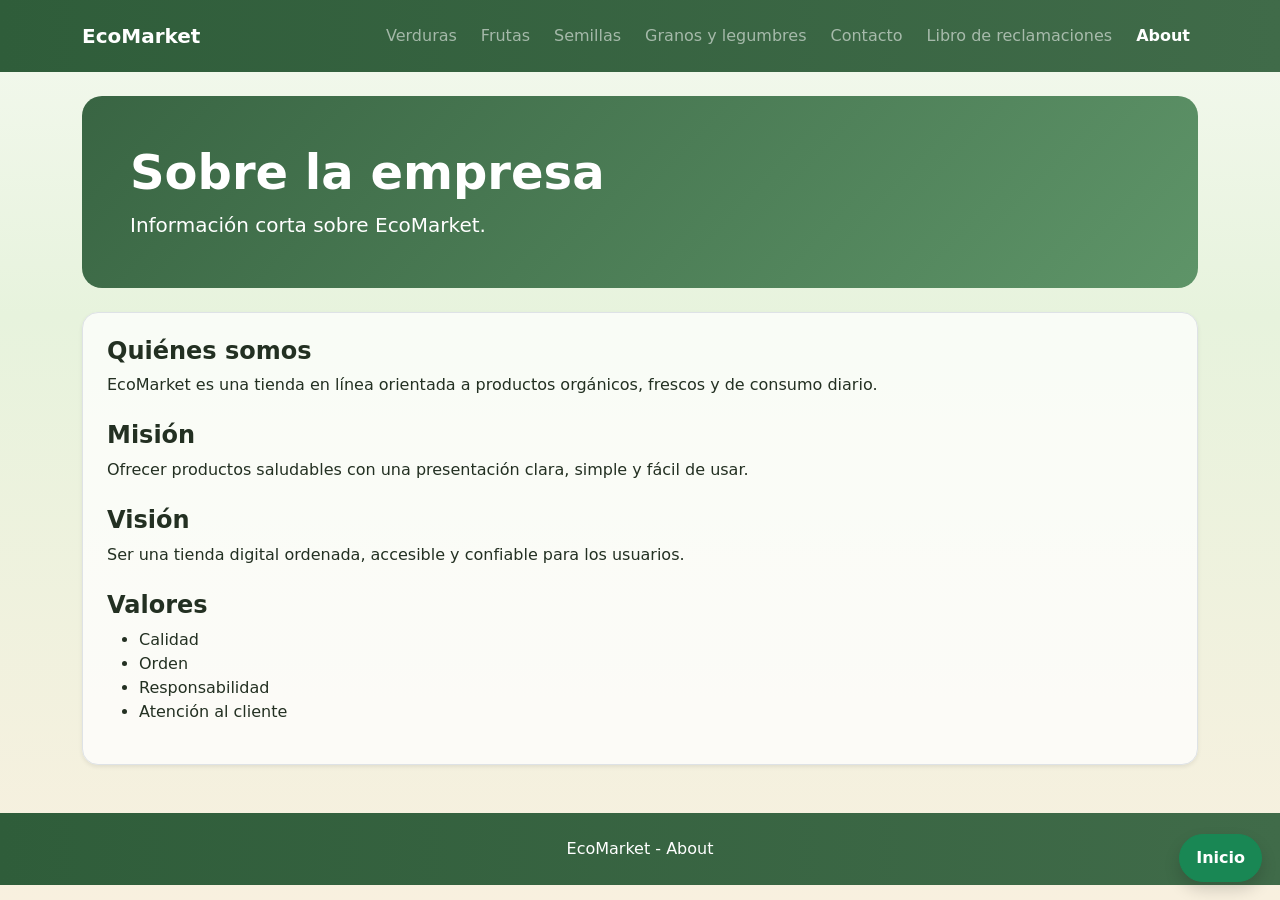
==== about.html @ c73733d3 "Add files via upload" ====
<!doctype html>
<html lang="es">
<head>
  <meta charset="utf-8">
  <meta name="viewport" content="width=device-width, initial-scale=1">
  <title>EcoMarket | About</title>
  <link href="https://cdn.jsdelivr.net/npm/bootstrap@5.3.3/dist/css/bootstrap.min.css" rel="stylesheet">
</head>
<body style="margin:0; min-height:100vh; color:#233022; background:linear-gradient(180deg,#f4f9ef 0%,#e7f3dd 35%,#f8f0df 100%);">
  <nav class="navbar navbar-expand-lg navbar-dark sticky-top" style="background:linear-gradient(90deg,#2f5d3a,#406b49);">
    <div class="container py-2">
      <a class="navbar-brand fw-bold" href="index.html">EcoMarket</a>
      <button class="navbar-toggler" type="button" data-bs-toggle="collapse" data-bs-target="#menuEco">
        <span class="navbar-toggler-icon"></span>
      </button>
      <div class="collapse navbar-collapse" id="menuEco">
        <ul class="navbar-nav ms-auto gap-lg-2">
<li class="nav-item"><a class="nav-link" aria-current="page" href="index.html">Verduras</a></li>
<li class="nav-item"><a class="nav-link" aria-current="page" href="segundaP.html">Frutas</a></li>
<li class="nav-item"><a class="nav-link" aria-current="page" href="terceraP.html">Semillas</a></li>
<li class="nav-item"><a class="nav-link" aria-current="page" href="cuarta.html">Granos y legumbres</a></li>
<li class="nav-item"><a class="nav-link" aria-current="page" href="contacto.html">Contacto</a></li>
<li class="nav-item"><a class="nav-link" aria-current="page" href="libroR.html">Libro de reclamaciones</a></li>
<li class="nav-item"><a class="nav-link active fw-bold" aria-current="page" href="about.html">About</a></li>
        </ul>
      </div>
    </div>
  </nav>

  <main class="container py-4">
    <section class="p-4 p-md-5 text-white mb-4" style="border-radius:1.25rem; background:linear-gradient(135deg, rgba(47,93,58,.95), rgba(79,138,91,.90));">
      <h1 class="display-5 fw-bold">Sobre la empresa</h1>
      <p class="lead mb-0">Información corta sobre EcoMarket.</p>
    </section>

    <section class="bg-white bg-opacity-75 border rounded-4 shadow-sm p-4">
      <h2 class="h4 fw-bold">Quiénes somos</h2>
      <p>EcoMarket es una tienda en línea orientada a productos orgánicos, frescos y de consumo diario.</p>

      <h2 class="h4 fw-bold mt-4">Misión</h2>
      <p>Ofrecer productos saludables con una presentación clara, simple y fácil de usar.</p>

      <h2 class="h4 fw-bold mt-4">Visión</h2>
      <p>Ser una tienda digital ordenada, accesible y confiable para los usuarios.</p>

      <h2 class="h4 fw-bold mt-4">Valores</h2>
      <ul>
        <li>Calidad</li>
        <li>Orden</li>
        <li>Responsabilidad</li>
        <li>Atención al cliente</li>
      </ul>
    </section>
  </main>

  <footer class="py-4 mt-4 text-white" style="background:linear-gradient(90deg,#2f5d3a,#406b49);">
    <div class="container text-center">
      <p class="mb-0">EcoMarket - About</p>
    </div>
  </footer>

  <script src="https://cdn.jsdelivr.net/npm/bootstrap@5.3.3/dist/js/bootstrap.bundle.min.js"></script>
  <script src="js/scripts.js"></script>
</body>
</html>
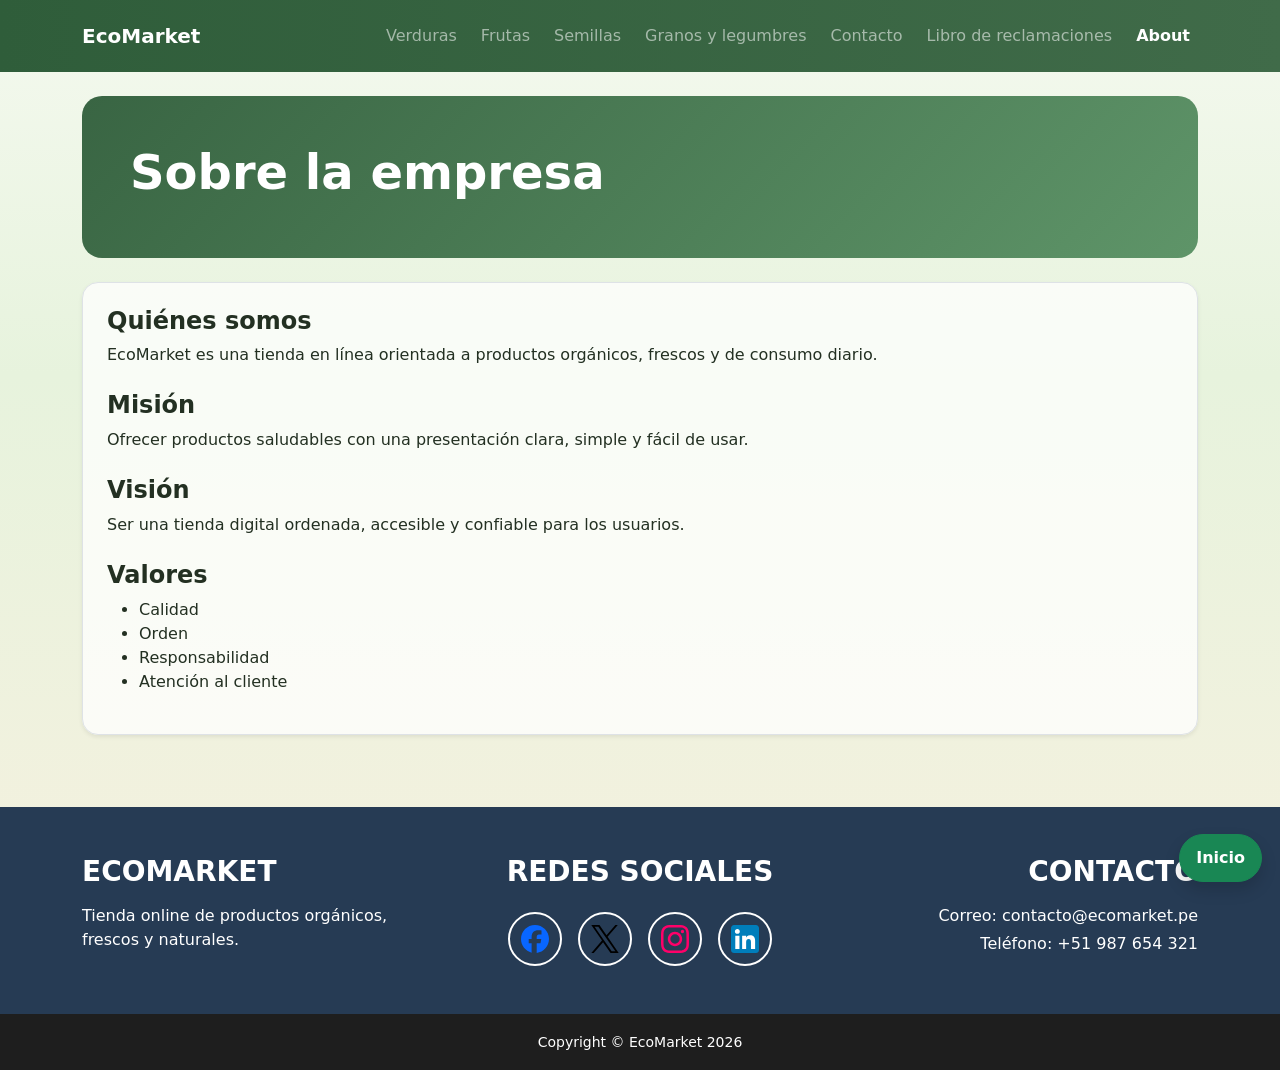
==== commit 42e78728: "Add files via upload" ====
--- a/about.html
+++ b/about.html
@@ -3,7 +3,7 @@
 <head>
   <meta charset="utf-8">
   <meta name="viewport" content="width=device-width, initial-scale=1">
-  <title>EcoMarket | About</title>
+  <title>EcoMarket | Sobre nosotros</title>
   <link href="https://cdn.jsdelivr.net/npm/bootstrap@5.3.3/dist/css/bootstrap.min.css" rel="stylesheet">
 </head>
 <body style="margin:0; min-height:100vh; color:#233022; background:linear-gradient(180deg,#f4f9ef 0%,#e7f3dd 35%,#f8f0df 100%);">
@@ -30,7 +30,6 @@
   <main class="container py-4">
     <section class="p-4 p-md-5 text-white mb-4" style="border-radius:1.25rem; background:linear-gradient(135deg, rgba(47,93,58,.95), rgba(79,138,91,.90));">
       <h1 class="display-5 fw-bold">Sobre la empresa</h1>
-      <p class="lead mb-0">Información corta sobre EcoMarket.</p>
     </section>
 
     <section class="bg-white bg-opacity-75 border rounded-4 shadow-sm p-4">
@@ -53,12 +52,49 @@
     </section>
   </main>
 
-  <footer class="py-4 mt-4 text-white" style="background:linear-gradient(90deg,#2f5d3a,#406b49);">
+ <footer class="footer-ecomarket mt-5">
+  <div class="container py-5">
+    <div class="row text-center text-lg-start g-4">
+      <div class="col-lg-4">
+        <h3 class="footer-title">ECOMARKET</h3>
+        <p class="mb-0">
+          Tienda online de productos orgánicos, frescos y naturales.
+        </p>
+      </div>
+
+      <div class="col-lg-4">
+        <h3 class="footer-title text-center">REDES SOCIALES</h3>
+        <div class="d-flex justify-content-center gap-3 mt-4">
+          <span class="social-icon">
+            <img src="imagenes/redes/facebook.svg" alt="Facebook">
+          </span>
+          <span class="social-icon">
+            <img src="imagenes/redes/x.svg" alt="X">
+          </span>
+          <span class="social-icon">
+            <img src="imagenes/redes/instagram.svg" alt="Instagram">
+          </span>
+          <span class="social-icon">
+            <img src="imagenes/redes/likedin.svg" alt="LinkedIn">
+          </span>
+        </div>
+      </div>
+
+      <div class="col-lg-4 text-center text-lg-end">
+        <h3 class="footer-title">CONTACTO</h3>
+        <p class="mb-1">Correo: contacto@ecomarket.pe</p>
+        <p class="mb-0">Teléfono: +51 987 654 321</p>
+      </div>
+    </div>
+  </div>
+
+  <div class="footer-bottom py-3">
     <div class="container text-center">
-      <p class="mb-0">EcoMarket - About</p>
+      <small>Copyright © EcoMarket 2026</small>
     </div>
-  </footer>
-
+  </div>
+</footer>
+  <link rel="stylesheet" href="css/estilos.css">
   <script src="https://cdn.jsdelivr.net/npm/bootstrap@5.3.3/dist/js/bootstrap.bundle.min.js"></script>
   <script src="js/scripts.js"></script>
 </body>
--- a/css/estilos.css
+++ b/css/estilos.css
@@ -0,0 +1,60 @@
+.footer-ecomarket{
+  background:#263b54;
+  color:#fff;
+}
+
+.footer-ecomarket .footer-title{
+  font-weight:700;
+  margin-bottom:1rem;
+}
+
+.footer-ecomarket .social-icon{
+  width:54px;
+  height:54px;
+  border:2px solid #fff;
+  border-radius:50%;
+  display:inline-flex;
+  align-items:center;
+  justify-content:center;
+  background:transparent;
+}
+
+.footer-ecomarket .social-icon img{
+  width:28px;
+  height:28px;
+  object-fit:contain;
+}
+
+.footer-bottom{
+  background:#1e1e1e;
+  color:#fff;
+}
+
+
+.footer-ecomarket .social-icon {
+  width:54px;
+  height:54px;
+  border:2px solid #fff;
+  border-radius:50%;
+  display:inline-flex;
+  align-items:center;
+  justify-content:center;
+  transition: all 0.3s ease;
+}
+
+.footer-ecomarket .social-icon img {
+  width:28px;
+  height:28px;
+  transition: transform 0.3s ease;
+}
+
+
+.footer-ecomarket .social-icon:hover {
+  background:#4CAF50; 
+  border-color:#4CAF50;
+  transform: scale(1.1);
+}
+
+.footer-ecomarket .social-icon:hover img {
+  transform: scale(1.2);
+}
